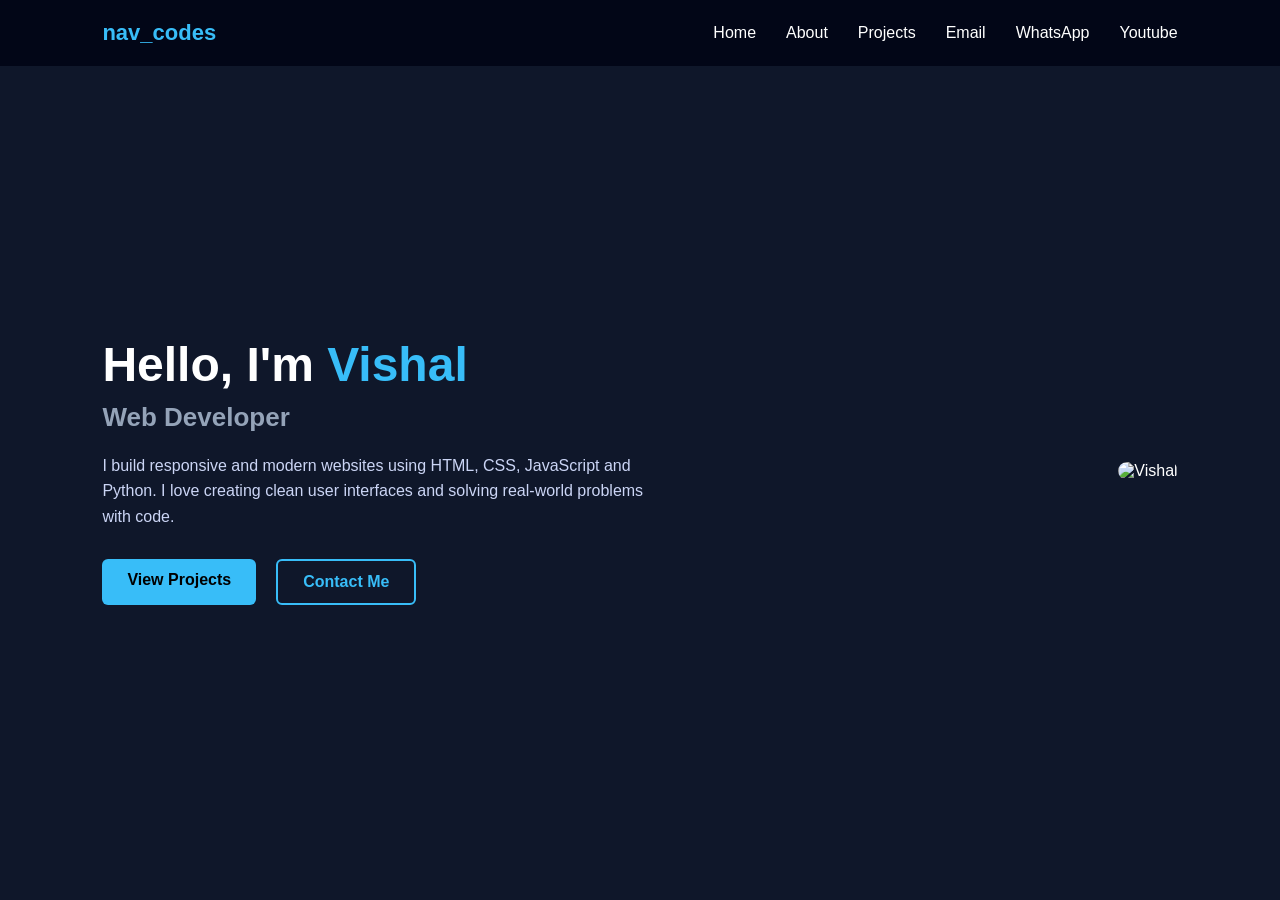
==== index.html @ a603178e "Rename hero.html to index.html" ====
<!DOCTYPE html>
<html lang="en">
<head>
<meta charset="UTF-8">
<meta name="viewport" content="width=device-width, initial-scale=1.0">
<title>Vishal | Portfolio</title>
<link rel="stylesheet" href="style.css">
</head>

<body>

<header class="navbar">

<div class="logo">nav_codes</div>

<ul class="nav-links">
<li><a href="hero.html">Home</a></li>
<li><a href="about.html">About</a></li>
<li><a href="project.html">Projects</a></li>
<li><a href="mailto:visharma2025@gmail.com" target="_blank">Email</a></li>
<li><a href="https://wa.me/918930692025" target="_blank">WhatsApp</a></li>
<li><a href="https://www.youtube.com/@nav_codes" target="_blank">Youtube</a></li>
</ul>

</header>


<section class="hero">

<div class="hero-text">

<h1>Hello, I'm <span>Vishal</span></h1>

<h2>Web Developer</h2>

<p>
I build responsive and modern websites using HTML, CSS,
JavaScript and Python. I love creating clean user interfaces
and solving real-world problems with code.
</p>

<div class="hero-buttons">
<a href="project.html" class="btn-primary">View Projects</a>
<a href="https://wa.me/918930692025" target="_blank" class="btn-secondary">Contact Me</a>
</div>

</div>


<div class="hero-image">
<img src="images/myphoto.jpeg" alt="Vishal">
</div>

</section>

</body>
</html>
---- style.css ----
*{
margin:0;
padding:0;
box-sizing:border-box;
font-family:Arial, Helvetica, sans-serif;
}

body{
background:#0f172a;
color:white;
}

/* NAVBAR */

.navbar{
display:flex;
justify-content:space-between;
align-items:center;
padding:20px 8%;
background:#020617;
flex-wrap:wrap;
}

.logo{
font-size:22px;
font-weight:bold;
color:#38bdf8;
}

.nav-links{
list-style:none;
display:flex;
gap:30px;
}

.nav-links a{
text-decoration:none;
color:white;
font-size:16px;
transition:0.3s;
}

.nav-links a:hover{
color:#38bdf8;
}


/* HERO SECTION */

.hero{
display:flex;
align-items:center;
justify-content:space-between;
padding:80px 8%;
min-height:90vh;
gap:40px;
}

.hero-text{
max-width:550px;
}

.hero-text h1{
font-size:48px;
margin-bottom:10px;
}

.hero-text span{
color:#38bdf8;
}

.hero-text h2{
font-size:26px;
color:#94a3b8;
margin-bottom:20px;
}

.hero-text p{
line-height:1.6;
margin-bottom:30px;
color:#cbd5f5;
}

.hero-buttons{
display:flex;
gap:20px;
flex-wrap:wrap;
}

/* BUTTONS */

.btn-primary{
background:#38bdf8;
color:black;
padding:12px 25px;
text-decoration:none;
border-radius:6px;
font-weight:bold;
}

.btn-secondary{
border:2px solid #38bdf8;
padding:12px 25px;
text-decoration:none;
color:#38bdf8;
border-radius:6px;
font-weight:bold;
}

.btn-primary:hover{
background:#0ea5e9;
}

.btn-secondary:hover{
background:#38bdf8;
color:black;
}


/* IMAGE */

.hero-image img{
width:350px;
max-width:100%;
border-radius:20px;
}


/* ---------------------- */
/* TABLET RESPONSIVE */
/* ---------------------- */

@media (max-width:1024px){

.hero{
padding:60px 6%;
}

.hero-text h1{
font-size:40px;
}

.hero-text h2{
font-size:22px;
}

.hero-image img{
width:300px;
}

}


/* ---------------------- */
/* MOBILE RESPONSIVE */
/* ---------------------- */

@media (max-width:768px){

.nav-links{
gap:20px;
}

.hero{
flex-direction:column;
text-align:center;
padding:60px 5%;
}

.hero-text{
max-width:100%;
}

.hero-text h1{
font-size:36px;
}

.hero-text h2{
font-size:20px;
}

.hero-buttons{
justify-content:center;
}

.hero-image{
margin-top:40px;
}

.hero-image img{
width:260px;
}

}


/* ---------------------- */
/* SMALL MOBILE */
/* ---------------------- */

@media (max-width:480px){

.logo{
font-size:18px;
}

.nav-links{
gap:15px;
}

.hero-text h1{
font-size:30px;
}

.hero-text p{
font-size:14px;
}

.btn-primary,
.btn-secondary{
padding:10px 18px;
font-size:14px;
}

}
/* ABOUT PAGE */

.about-section{
padding:80px 8%;
min-height:90vh;
}

.about-container{
display:flex;
align-items:center;
justify-content:space-between;
gap:60px;
}

.about-image img{
width:350px;
max-width:100%;
border-radius:20px;
}

.about-text{
max-width:600px;
}

.about-text h1{
font-size:42px;
margin-bottom:20px;
color:#38bdf8;
}

.about-text p{
margin-bottom:20px;
line-height:1.6;
color:#cbd5f5;
}

.about-text h3{
margin-top:20px;
margin-bottom:10px;
}

.skills{
list-style:none;
display:flex;
flex-wrap:wrap;
gap:15px;
}

.skills li{
background:#1e293b;
padding:8px 15px;
border-radius:6px;
}

@media (max-width:768px){

.about-container{
flex-direction:column;
text-align:center;
}

.about-image img{
width:260px;
}

.skills{
justify-content:center;
}

}
/* PROJECTS PAGE */

.projects-section{
padding:80px 8%;
min-height:90vh;
}

.projects-title{
font-size:40px;
text-align:center;
margin-bottom:60px;
color:#38bdf8;
}

.projects-container{
display:grid;
grid-template-columns:repeat(3,1fr);
gap:40px;
}

.project-card{
background:#1e293b;
padding:20px;
border-radius:10px;
text-align:center;
transition:0.3s;
}

.project-card:hover{
transform:translateY(-5px);
}

.project-card img{
width:100%;
border-radius:8px;
margin-bottom:15px;
}

.project-card h3{
margin-bottom:10px;
}

.project-card p{
font-size:14px;
color:#cbd5f5;
margin-bottom:20px;
}

.project-buttons{
display:flex;
justify-content:center;
gap:15px;
flex-wrap:wrap;
}

@media (max-width:1024px){

.projects-container{
grid-template-columns:repeat(2,1fr);
}

}


@media (max-width:768px){

.projects-container{
grid-template-columns:1fr;
}

.projects-title{
font-size:32px;
}

}
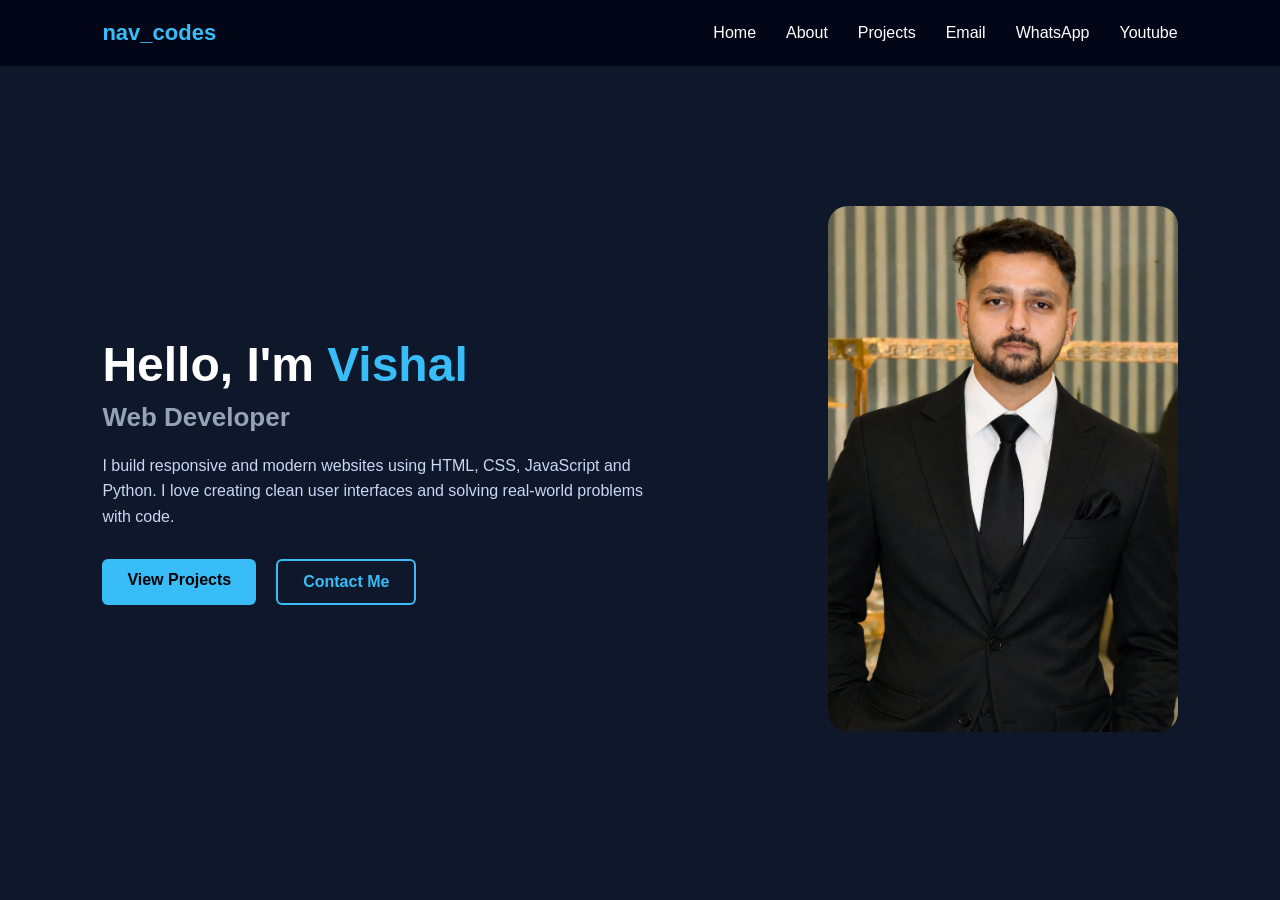
==== commit 1e8de1e9: "Update index.html" ====
--- a/index.html
+++ b/index.html
@@ -48,7 +48,7 @@
 
 
 <div class="hero-image">
-<img src="images/myphoto.jpeg" alt="Vishal">
+<img src="myphoto.jpeg" alt="Vishal">
 </div>
 
 </section>
